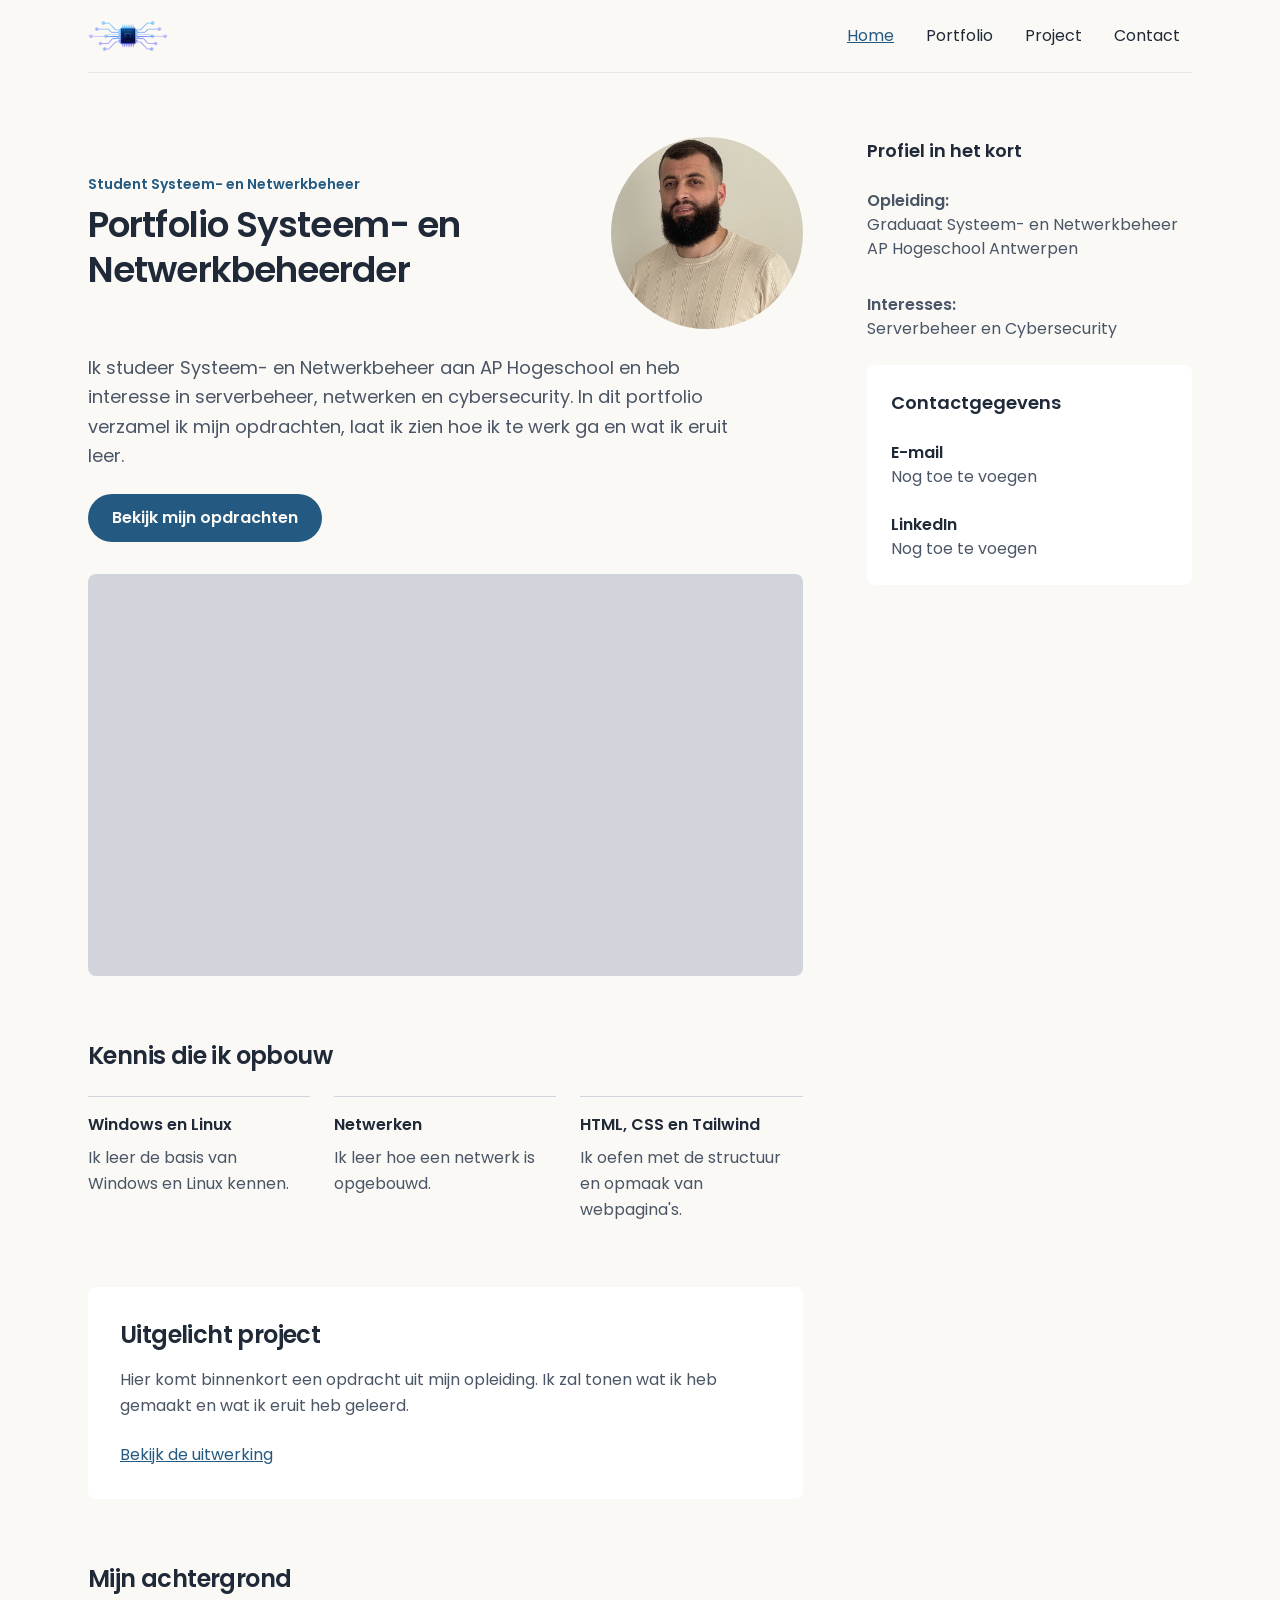
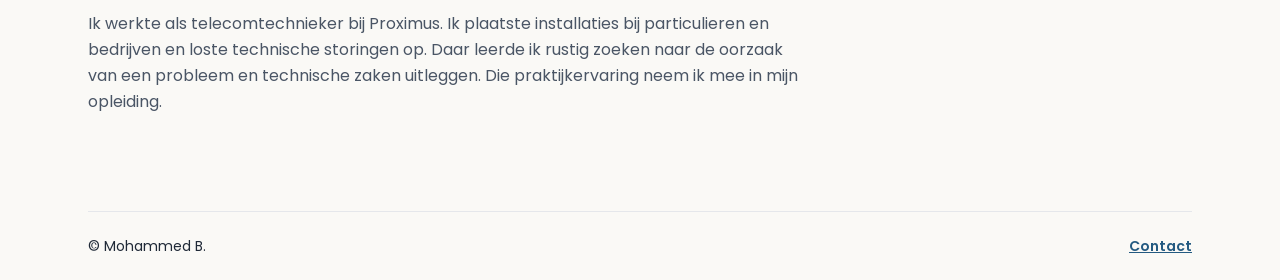
==== index.html @ 765cdea8 "Eerste versie van mijn portfolio" ====
<!DOCTYPE html>
<html lang="nl-BE">
<head>
    <meta charset="UTF-8">
    <meta name="viewport" content="width=device-width, initial-scale=1.0">
    <title>Portfolio student systeem- en netwerkbeheer - Mohammed B.</title>
    <meta name="description" content="	Ik ben Mohammed B., student Systeem- en Netwerkbeheer aan AP Hogeschool. Leer mij kennen.">
    <link href="https://fonts.googleapis.com/css2?family=Poppins:wght@400;600&display=swap" rel="stylesheet">
    <link rel="stylesheet" href="css/tailwind.css">
    <link rel="stylesheet" href="css/style.css">
    <link rel="icon" href="assets/images/logo.png">
</head>
<body>
    <a href="#inhoud"
        class="sr-only focus:not-sr-only focus:absolute focus:left-2 focus:top-2 focus:rounded-lg focus:bg-white focus:px-4 focus:py-2 focus:text-blue-800 focus-visible:outline-2 focus-visible:outline-offset-2 focus-visible:outline-blue-700">
        Ga naar de inhoud
    </a>
    <div class="max-w-6xl mx-auto px-6">
        <header class="border-b border-gray-200 py-4 flex justify-between items-center flex-wrap">
            <div>
                <a class="block focus-visible:outline-2 focus-visible:outline-offset-2 focus-visible:outline-blue-700"
                    href="index.html">
                    <img class="w-20" src="assets/images/logo.png" width="320" height="130" alt="logo">
                </a>
            </div>
            <input class="peer sr-only md:hidden" type="checkbox" id="menu-knop">
            <label for="menu-knop"
                class="md:hidden px-3 py-2 peer-focus-visible:outline-2 peer-focus-visible:outline-offset-2 peer-focus-visible:outline-blue-700">
                <svg class="size-6" xmlns="http://www.w3.org/2000/svg" width="24" height="24" viewBox="0 0 24 24"
                    fill="none" stroke="currentColor" stroke-width="2" stroke-linecap="round" stroke-linejoin="round"
                    aria-hidden="true">
                    <path d="M4 5h16" />
                    <path d="M4 12h16" />
                    <path d="M4 19h16" />
                </svg>
                <span class="sr-only">Menu</span>
            </label>
            <nav class="hidden w-full peer-checked:block md:block md:w-auto" aria-label="Hoofdmenu">
                <ul class="flex flex-col md:flex-row justify-end gap-2 flex-wrap items-end">
                    <li>
                        <a class="highlight underline block px-3 py-2 focus-visible:outline-2 focus-visible:outline-offset-2 focus-visible:outline-blue-700"
                            aria-current="page" href="index.html">Home</a>
                    </li>
                    <li>
                        <a class="block px-3 py-2 hover:underline focus-visible:outline-2 focus-visible:outline-offset-2 focus-visible:outline-blue-700"
                            href="portfolio.html">Portfolio</a>
                    </li>
                    <li>
                        <a class="block px-3 py-2 hover:underline focus-visible:outline-2 focus-visible:outline-offset-2 focus-visible:outline-blue-700"
                            href="project.html">Project</a>
                    </li>
                    <li>
                        <a class="block px-3 py-2 hover:underline focus-visible:outline-2 focus-visible:outline-offset-2 focus-visible:outline-blue-700"
                            href="contact.html">Contact</a>
                    </li>
                </ul>
            </nav>
        </header>
        <div class="grid lg:grid-cols-3 gap-12 lg:gap-16 py-12 md:py-16 mb-8">
            <main id="inhoud" class="lg:col-span-2 flex flex-col gap-16">
                <section class="flex flex-col gap-6">
                    <div class="flex flex-col gap-6 md:flex-row md:justify-between md:items-center">
                        <div class="flex flex-col gap-2">
                            <p class="highlight text-sm font-semibold">Student Systeem- en Netwerkbeheer</p>
                            <h1 class="font-semibold text-3xl md:text-4xl leading-tight tracking-tight">Portfolio Systeem- en Netwerkbeheerder</h1>
                        </div>
                        <img class="size-48 rounded-full object-cover object-top shrink-0" src="assets/images/profielfoto.jpeg"
                            width="650" height="800" alt="Mohammed B. in een beige shirt voor een lichte muur.">
                    </div>
                    <p class="text-lg leading-relaxed text-gray-600 max-w-2xl">Ik studeer Systeem- en Netwerkbeheer
                        aan AP Hogeschool en heb interesse in serverbeheer, netwerken en cybersecurity. In dit portfolio
                        verzamel ik mijn opdrachten, laat ik zien hoe ik te werk ga en wat ik eruit leer.</p>
                    <div>
                        <a class="knop inline-flex items-center rounded-full px-6 py-3 font-semibold hover:underline focus-visible:outline-2 focus-visible:outline-offset-2 focus-visible:outline-blue-700"
                            href="portfolio.html">Bekijk mijn opdrachten</a>
                    </div>
                    <img class="w-full aspect-video object-cover rounded-lg mt-2" src="assets/images/placeholder.png"
                        width="1200" height="800" alt="">
                </section>
                <section class="grid grid-cols-1 md:grid-cols-3 gap-6">
                    <h2 class="md:col-span-3 font-semibold text-2xl tracking-tight">Kennis die ik opbouw</h2>
                    <div class="border-t border-gray-300 pt-4">
                        <h3 class="font-semibold mb-2">Windows en Linux</h3>
                        <p class="text-gray-600 leading-relaxed">Ik leer de basis van Windows en Linux kennen.</p>
                    </div>
                    <div class="border-t border-gray-300 pt-4">
                        <h3 class="font-semibold mb-2">Netwerken</h3>
                        <p class="text-gray-600 leading-relaxed">Ik leer hoe een netwerk is opgebouwd.</p>
                    </div>
                    <div class="border-t border-gray-300 pt-4">
                        <h3 class="font-semibold mb-2">HTML, CSS en Tailwind</h3>
                        <p class="text-gray-600 leading-relaxed">Ik oefen met de structuur en opmaak van webpagina's.
                        </p>
                    </div>
                </section>
                <section class="bg-white rounded-lg p-6 md:p-8">
                    <h2 class="font-semibold text-2xl tracking-tight mb-4">Uitgelicht project</h2>
                    <p class="leading-relaxed text-gray-600 mb-6">Hier komt binnenkort een opdracht uit mijn opleiding.
                        Ik zal tonen wat ik heb gemaakt en wat ik eruit heb geleerd.</p>
                    <a class="highlight inline-flex items-center gap-2 underline focus-visible:outline-2 focus-visible:outline-offset-2 focus-visible:outline-blue-700"
                        href="project.html">Bekijk de uitwerking</a>
                </section>
                <section>
                    <h2 class="font-semibold text-2xl tracking-tight mb-4">Mijn achtergrond</h2>
                    <p class="leading-relaxed text-gray-600">Ik werkte als telecomtechnieker bij Proximus. Ik plaatste
                        installaties bij particulieren en bedrijven en loste technische storingen op. Daar leerde ik
                        rustig zoeken naar de oorzaak van een probleem en technische zaken uitleggen. Die
                        praktijkervaring
                        neem ik mee in mijn opleiding.</p>
                </section>
            </main>
            <aside class="flex flex-col gap-6">
                <div>
                    <h2 class="font-semibold text-lg mb-6">Profiel in het kort</h2>
                    <ul class="flex flex-col text-gray-600">
                        <li><span class="font-semibold">Opleiding:</span><br>Graduaat Systeem- en Netwerkbeheer</li>
                        <li class="pb-8">AP Hogeschool Antwerpen</li>
                        <li><span class="font-semibold">Interesses:</span><br>Serverbeheer en Cybersecurity</li>
                    </ul>
                </div>
                <div class="bg-white rounded-lg p-6">
                    <h2 class="font-semibold text-lg mb-6">Contactgegevens</h2>
                    <ul class="flex flex-col gap-6">
                        <li>
                            <span class="font-semibold">E-mail</span><br>
                            <span class="text-gray-600">Nog toe te voegen</span>
                        </li>
                        <li>
                            <span class="font-semibold">LinkedIn</span><br>
                            <span class="text-gray-600">Nog toe te voegen</span>
                        </li>
                    </ul>
                </div>
            </aside>
        </div>
        <footer
            class="border-t border-gray-200 text-sm py-6 flex flex-col sm:flex-row justify-between items-center gap-2">
            <p>&copy;&nbsp;Mohammed B.</p>
            <p>
                <a class="highlight underline font-semibold focus-visible:outline-2 focus-visible:outline-offset-2 focus-visible:outline-blue-700"
                    href="contact.html">Contact</a>
            </p>
        </footer>
    </div>
</body>

</html>
---- css/style.css ----
body {
    font-family: "Poppins", sans-serif;
    background-color: #FAF9F6;
    color: #1F2937;
}

.highlight {
    color: #245A81;
}

.knop {
    background-color: #245A81;
    color: #FAF9F6;
}
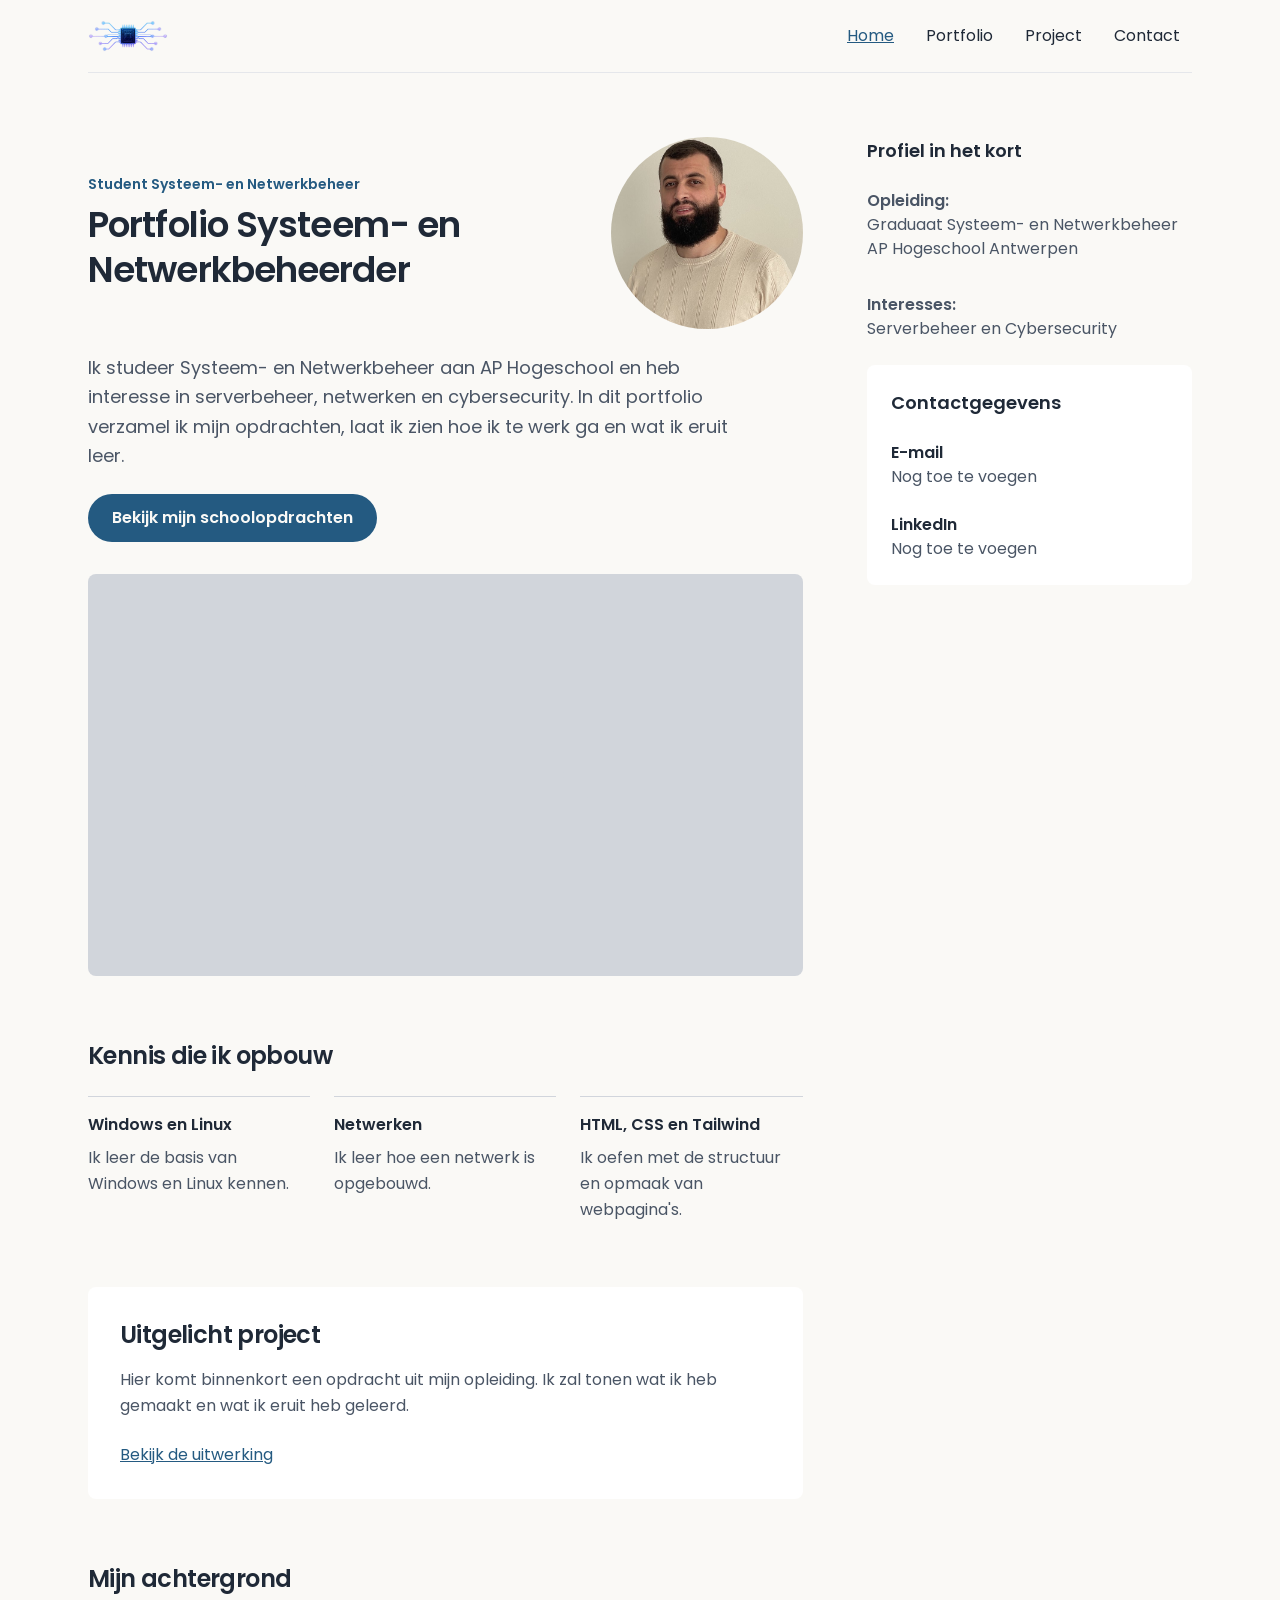
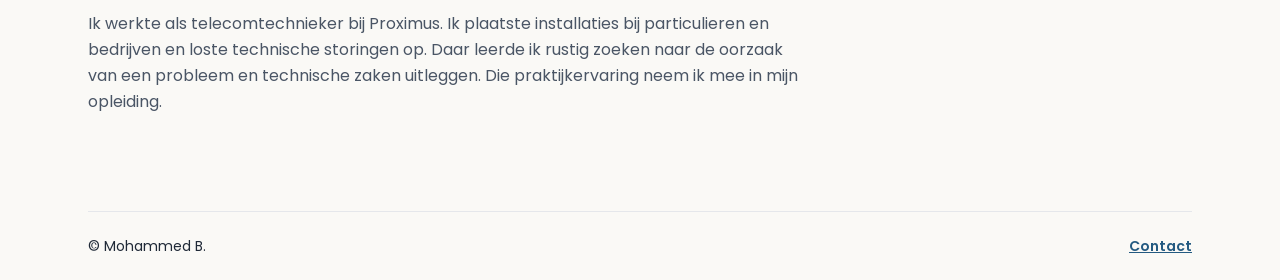
==== commit 1280bb97: "Aanpassing tekst; bekijk mijn opdrachten -> bekijk mijn schoolopdrachten" ====
--- a/index.html
+++ b/index.html
@@ -72,7 +72,7 @@
                         verzamel ik mijn opdrachten, laat ik zien hoe ik te werk ga en wat ik eruit leer.</p>
                     <div>
                         <a class="knop inline-flex items-center rounded-full px-6 py-3 font-semibold hover:underline focus-visible:outline-2 focus-visible:outline-offset-2 focus-visible:outline-blue-700"
-                            href="portfolio.html">Bekijk mijn opdrachten</a>
+                            href="portfolio.html">Bekijk mijn schoolopdrachten</a>
                     </div>
                     <img class="w-full aspect-video object-cover rounded-lg mt-2" src="assets/images/placeholder.png"
                         width="1200" height="800" alt="">
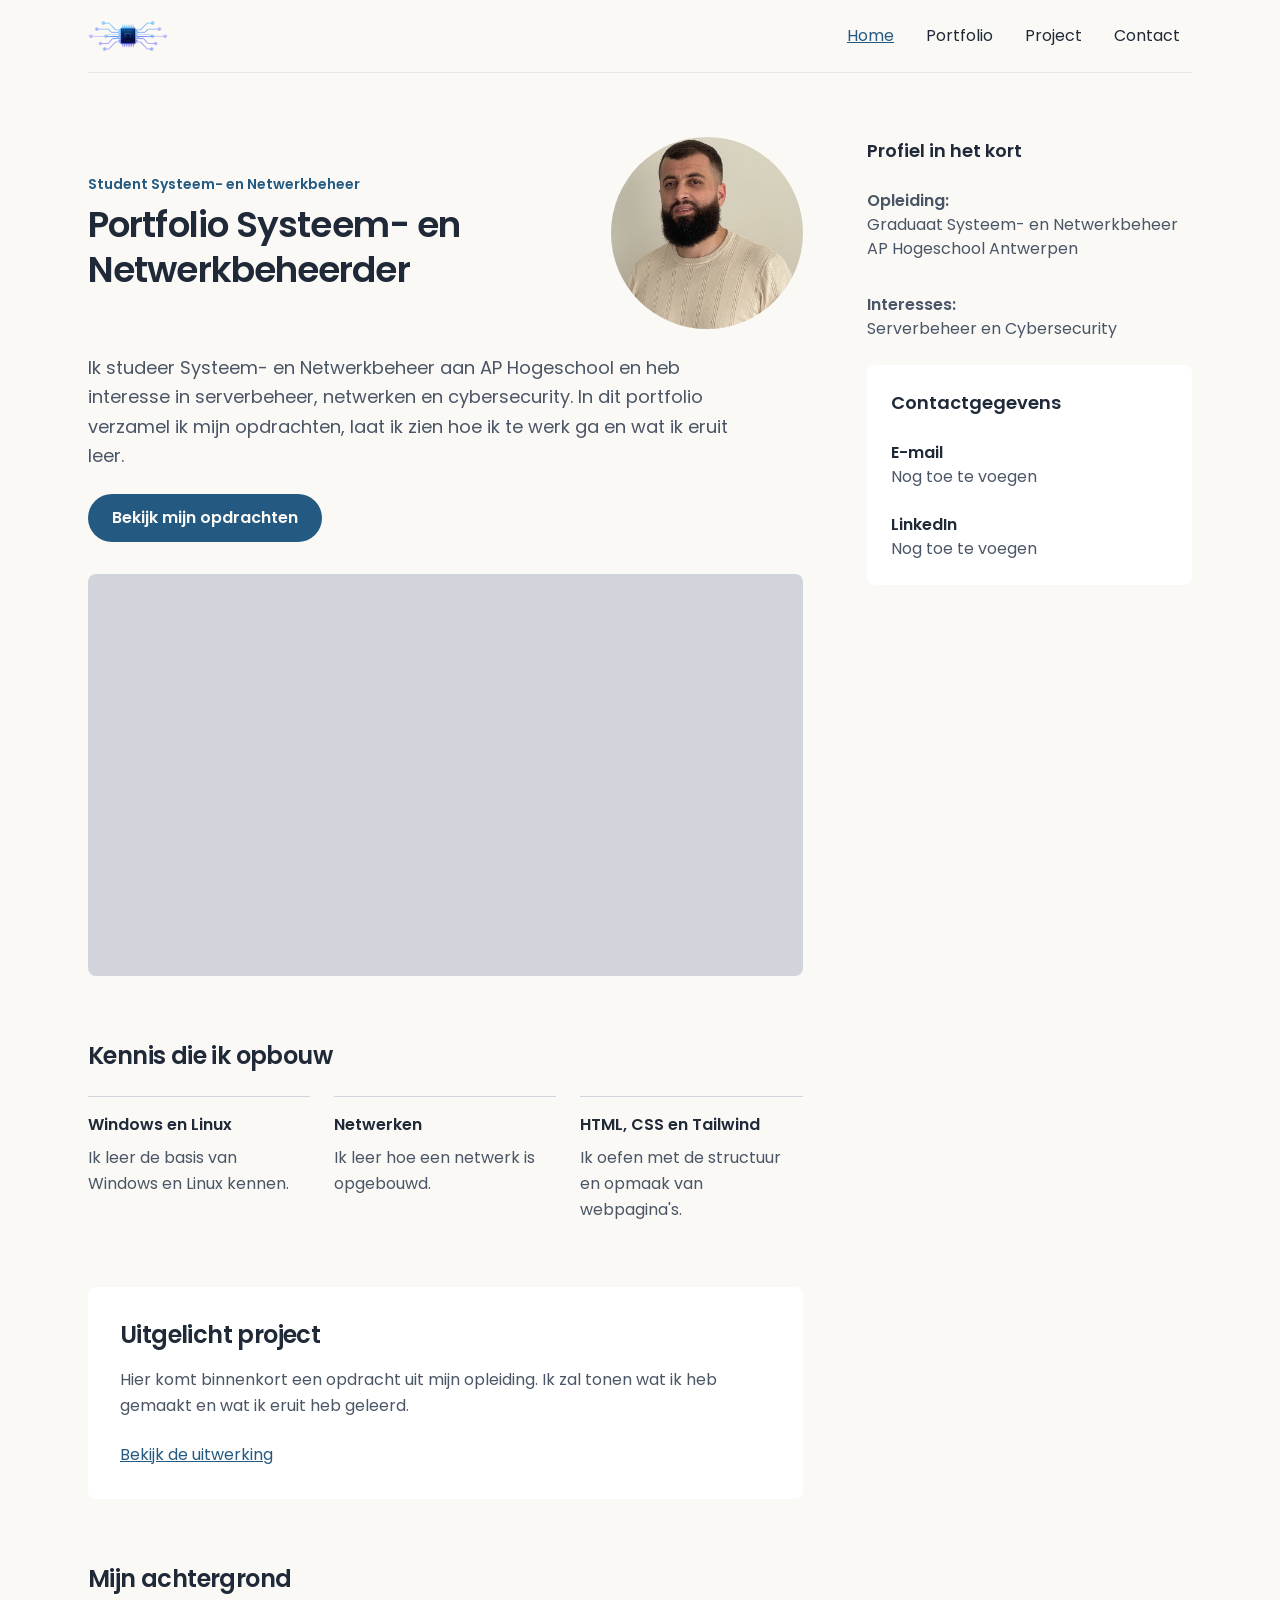
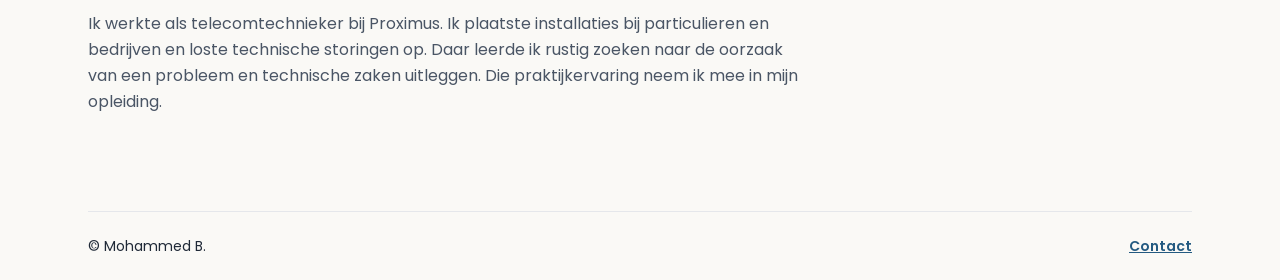
==== commit b7df6184: "laatste wijziging weer ongedaan gemaakt" ====
--- a/index.html
+++ b/index.html
@@ -72,7 +72,7 @@
                         verzamel ik mijn opdrachten, laat ik zien hoe ik te werk ga en wat ik eruit leer.</p>
                     <div>
                         <a class="knop inline-flex items-center rounded-full px-6 py-3 font-semibold hover:underline focus-visible:outline-2 focus-visible:outline-offset-2 focus-visible:outline-blue-700"
-                            href="portfolio.html">Bekijk mijn schoolopdrachten</a>
+                            href="portfolio.html">Bekijk mijn opdrachten</a>
                     </div>
                     <img class="w-full aspect-video object-cover rounded-lg mt-2" src="assets/images/placeholder.png"
                         width="1200" height="800" alt="">
